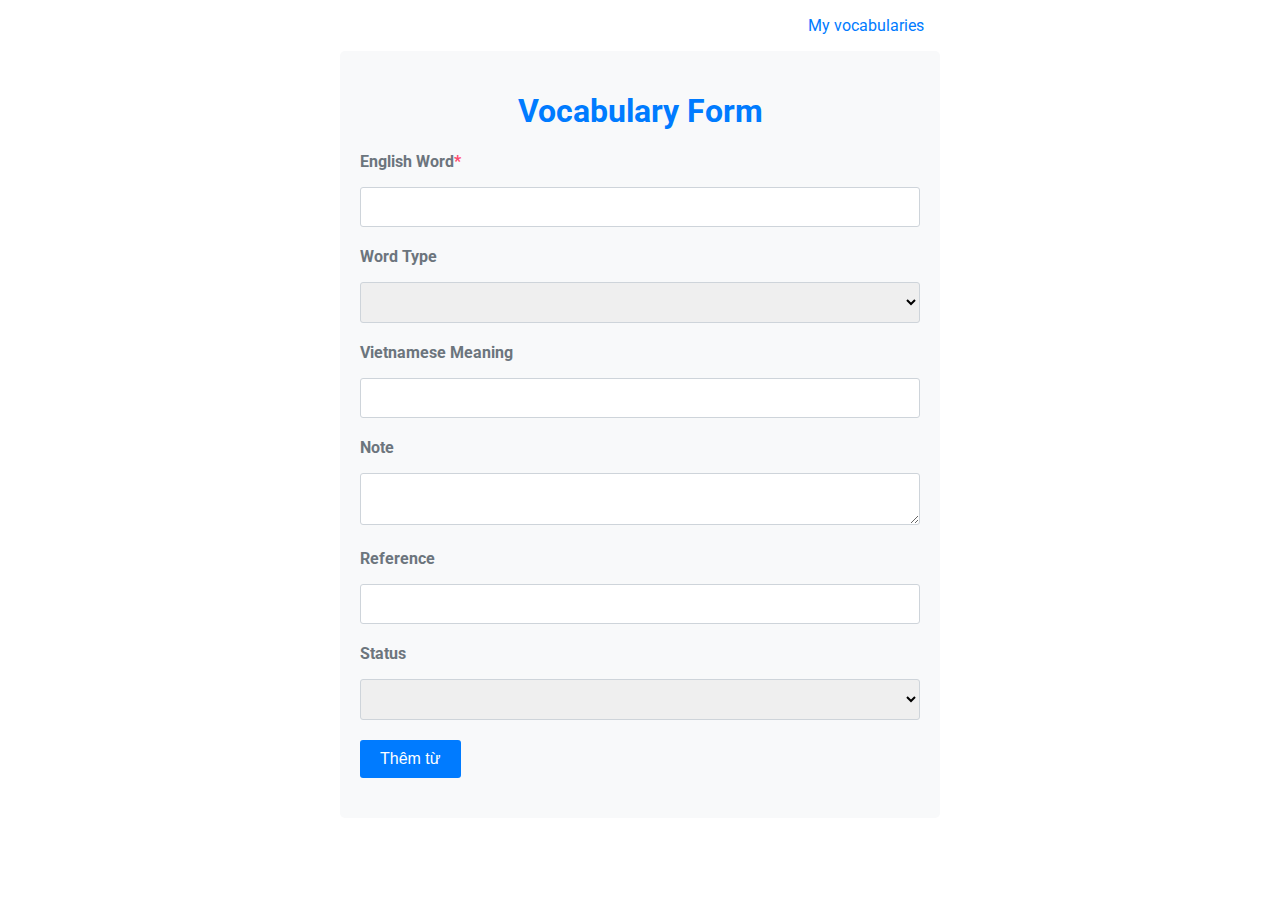
==== form.html @ e385e281 "crud, search and filter" ====
<!DOCTYPE html>
<html lang="en">

<head>
    <meta charset="UTF-8">
    <meta http-equiv="X-UA-Compatible" content="IE=edge">
    <meta name="viewport" content="width=device-width, initial-scale=1.0">
    <title>MinLish</title>
    <link rel="stylesheet" href="./style/css/form.css">
</head>

<body>
    <nav>
        <ul class="link-list">
            <li><a href="./list.html">My vocabularies</a></li>
        </ul>
    </nav>
    <div class="container">
        <h1>Vocabulary Form</h1>
        <form>
            <div class="form-group">
                <label for="word">English Word<span class="required">*</span></label>
                <input type="text" id="word" name="word" required>
            </div>

            <div class="form-group">
                <label for="wordType">Word Type</label>
                <select id="wordType" name="wordType">
                    <option value="noun">Noun</option>
                    <option value="verb">Verb</option>
                    <option value="adjective">Adjective</option>
                    <option value="adverb">Adverb</option>
                </select>
            </div>

            <div class="form-group">
                <label for="meaning">Vietnamese Meaning</label>
                <input type="text" id="meaning" name="meaning">
            </div>

            <div class="form-group">
                <label for="note">Note</label>
                <textarea id="note" name="note"></textarea>
            </div>

            <div class="form-group">
                <label for="reference">Reference</label>
                <input type="text" id="reference" name="reference">
            </div>

            <div class="form-group">
                <label for="wordType">Status</label>
                <select id="status" name="status">
                    <option value="new" selected>New</option>
                    <option value="day">Day Memory</option>
                    <option value="week">Week Memory</option>
                    <option value="month">Month Memory</option>
                    <option value="quarter">Quarter Memory</option>
                    <option value="year">Year Memory</option>
                </select>
            </div>
            
            <div class="form-group">
                <input type="button" value="Thêm từ" id="btnAdd">
                <input type="button" value="Cập nhật" id="btnUpdate">
            </div>

            
        </form>
    </div>
    <script src="./script/form.js"></script>
</body>

</html>
---- style/css/form.css ----
@import url("https://fonts.googleapis.com/css2?family=Roboto:wght@300&display=swap");
* {
  box-sizing: border-box;
}

body {
  font-family: "Roboto", sans-serif;
  margin: 0;
}

ul {
  margin: 0;
}

a {
  text-decoration: none;
}

h1 {
  text-align: center;
  color: #007bff;
}

footer {
  margin-top: 1rem;
  text-align: center;
}

input[type=text],
textarea,
select {
  width: 100%;
  padding: 10px;
  border: 1px solid #ced4da;
  border-radius: 3px;
  font-size: 1em;
}

textarea {
  resize: vertical;
}

.required {
  color: rgb(255, 76, 112);
}

input[type=button] {
  background-color: #007bff;
  color: white;
  border: none;
  padding: 10px 20px;
  border-radius: 3px;
  font-size: 16px;
  cursor: pointer;
}

input[type=button]:hover {
  background-color: #0062cc;
}

nav {
  max-width: 600px;
  padding: 1rem;
  margin: 0 auto;
  position: sticky;
  top: 0px;
  background-color: white;
}

.link-list {
  display: flex;
  justify-content: flex-end;
  list-style-type: none;
  padding: 0;
}

.link-list li {
  margin-left: 2rem;
}

.link-list a {
  color: #007bff;
  text-decoration: none;
}

.container {
  max-width: 600px;
  margin: 0 auto;
  padding: 20px;
  background-color: #f8f9fa;
  border-radius: 5px;
}

form {
  margin-top: 20px;
}

.form-group {
  margin-bottom: 20px;
}
.form-group label {
  margin-bottom: 1rem;
  display: block;
  font-weight: bold;
  color: #6c757d;
}

/*# sourceMappingURL=form.css.map */
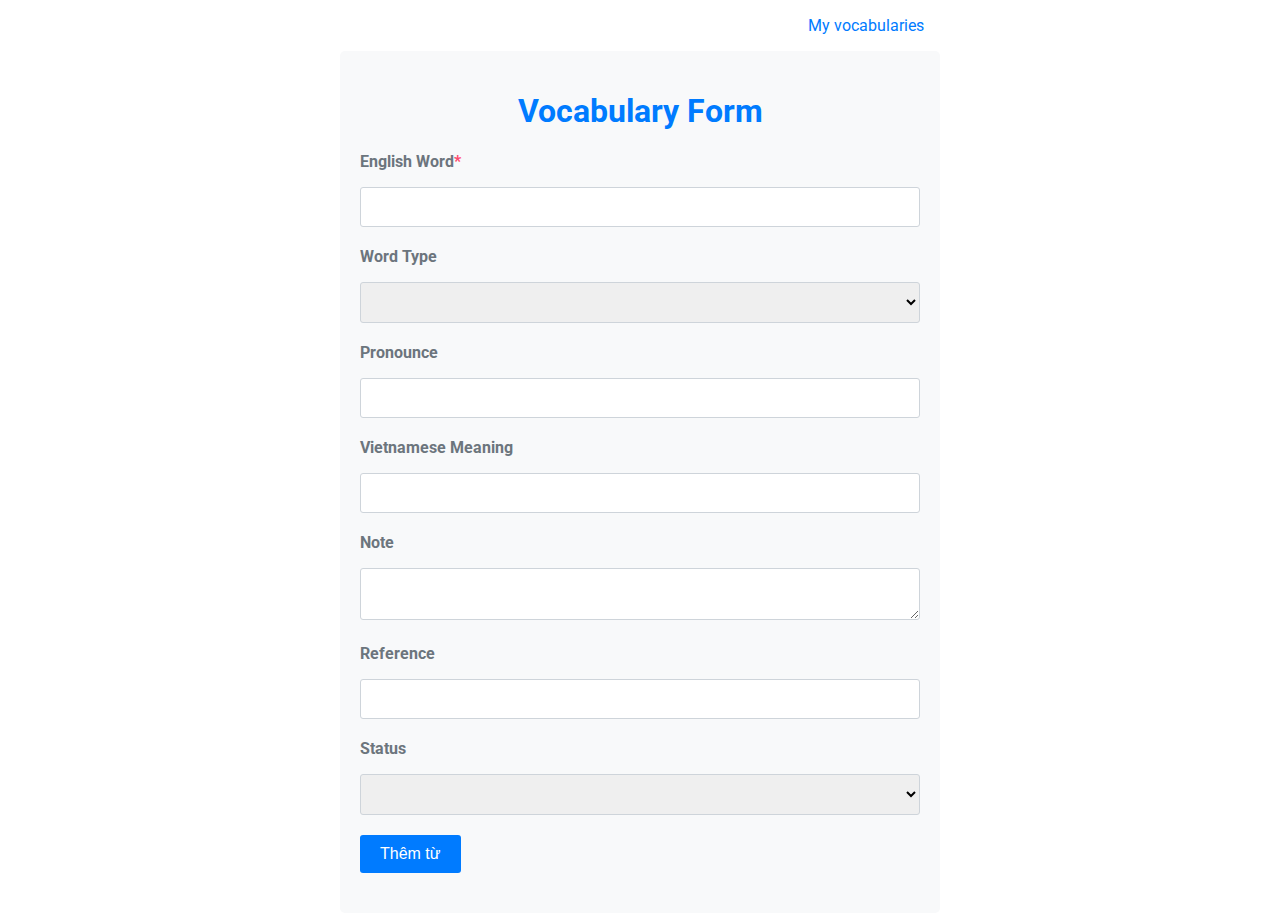
==== commit 763330a8: "refactor to object ui" ====
--- a/form.html
+++ b/form.html
@@ -32,7 +32,10 @@
                     <option value="adverb">Adverb</option>
                 </select>
             </div>
-
+            <div class="form-group">
+                <label for="pronounce">Pronounce</label>
+                <input type="text" id="pronounce" name="pronounce">
+            </div>
             <div class="form-group">
                 <label for="meaning">Vietnamese Meaning</label>
                 <input type="text" id="meaning" name="meaning">
@@ -68,7 +71,8 @@
             
         </form>
     </div>
-    <script src="./script/form.js"></script>
+    <script src="./script/form.js" type="module"></script>
+    <script src="./script/b.js" type="module"></script>
 </body>
 
 </html>